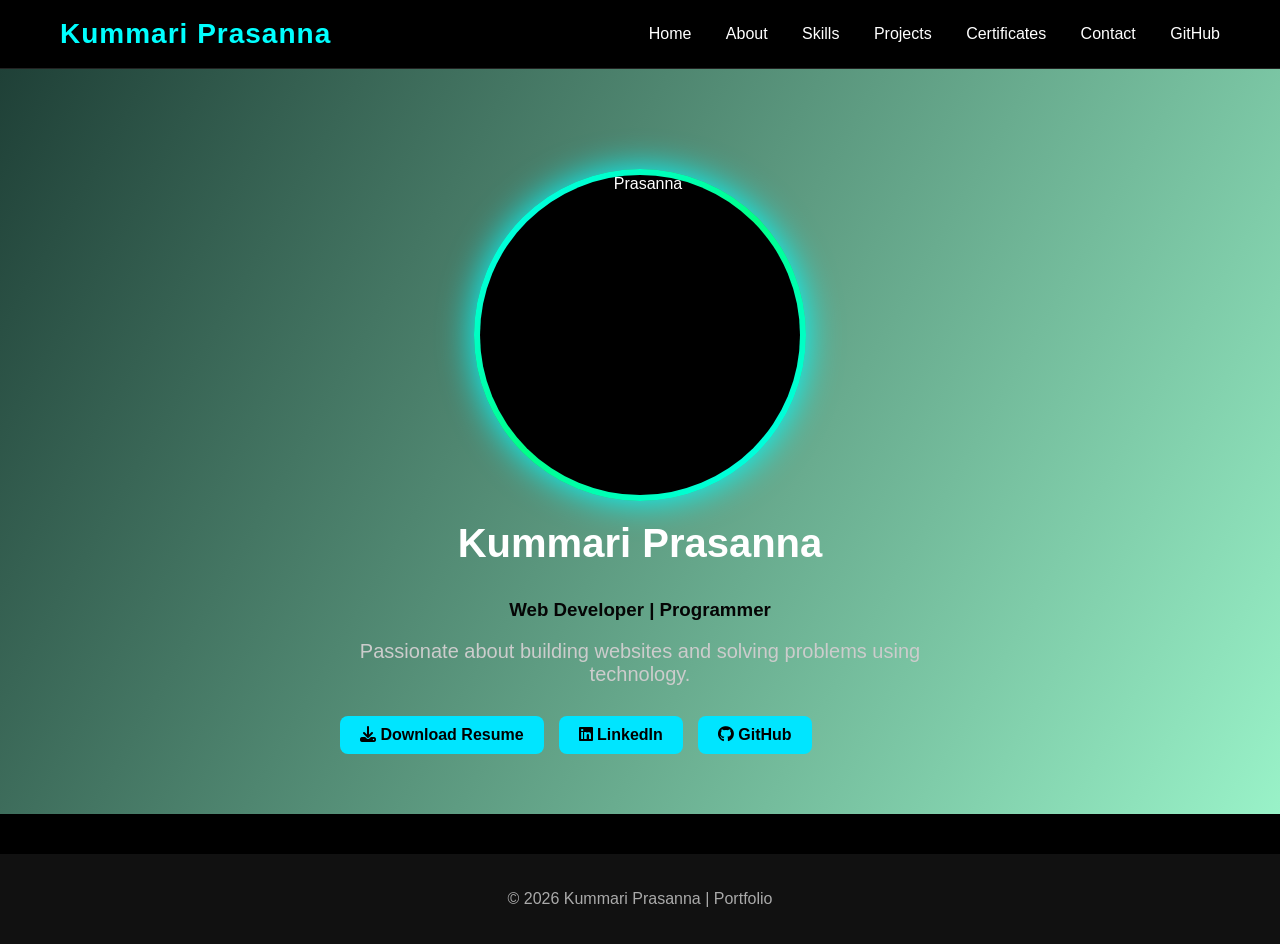
==== index.html @ 34f8f638 "Add files via upload" ====
<!DOCTYPE html>
<html lang="en">

<head>

<meta charset="UTF-8">
<meta name="viewport" content="width=device-width, initial-scale=1.0">

<title>Prasanna Portfolio</title>

<link rel="stylesheet" href="style.css">

<!-- Icons -->
<link rel="stylesheet"
href="https://cdnjs.cloudflare.com/ajax/libs/font-awesome/6.5.0/css/all.min.css">

</head>

<body>

<!-- NAVBAR -->


<header class="navbar">

<div class="logo">Kummari Prasanna</div>

<nav>

<a href="index.html">Home</a>
<a href="about.html">About</a>
<a href="skills.html">Skills</a>
<a href="projects.html">Projects</a>
<a href="certificates.html">Certificates</a>
<a href="contact.html">Contact</a>
<a href="github.html">GitHub</a>

</nav>


</header>


<!-- HERO SECTION -->

<section class="hero">

<!-- PROFILE IMAGE -->

<div class="profile-wrapper">

<img src="images/prasanna.jpeg" alt="Prasanna" class="profile-img">

</div>


<!-- INTRO CONTENT -->

<div class="hero-content">

<h1>Kummari Prasanna</h1>

<h3>Web Developer | Programmer</h3>

<p>
Passionate about building websites and solving problems using technology.
</p>

<div class="hero-buttons">

<a href="resume/Prasanna_Resume.pdf" download class="btn">

<i class="fa-solid fa-download"></i> Download Resume

</a>

<a href="https://www.linkedin.com/in/kummari-prasanna-b867a9321?utm_source=share&utm_campaign=share_via&utm_content=profile&utm_medium=android_app" class="btn">

<i class="fa-brands fa-linkedin"></i> LinkedIn

</a>

<a href="https://github.com/PrasannaKummari915" class="btn">

<i class="fa-brands fa-github"></i> GitHub

</a>

</div>

</div>

</section>


<!-- FOOTER -->

<footer>

<p>© 2026 Kummari Prasanna | Portfolio</p>

</footer>


</body>

</html>
---- style.css ----
/* GENERAL */

body{
font-family: Arial, sans-serif;
margin:0;
background-color:black;
color:white;
}
/* NAVBAR */

.navbar{

display:flex;

justify-content:space-between;

align-items:center;

padding:18px 60px;

background:#000;

border-bottom:1px solid #222;

position:sticky;

top:0;

z-index:1000;

}

/* NAME LEFT */

.logo{

font-size:28px;

font-weight:bold;

color:#00ffff;

letter-spacing:1px;

}

/* NAV LINKS RIGHT */

nav a{

color:white;

text-decoration:none;

margin-left:30px;

font-size:16px;

font-weight:500;

transition:0.3s;

}

/* HOVER EFFECT */

nav a:hover{

color:#00ffff;

text-shadow:0 0 8px #00ffff;

}

/* HOME PAGE */

.hero{
text-align:center;
padding:120px 20px;
}

.hero h1{
font-size:48px;
}

.hero p{
font-size:20px;
color:#ccc;
}

/* BUTTON */

button{
padding:10px 20px;
background:#00ffff;
border:none;
border-radius:5px;
font-weight:bold;
cursor:pointer;
}

button:hover{
background:#00cccc;
}

/* ABOUT PAGE */

.page-title{
text-align:center;
margin-top:40px;
font-size:40px;
}

.about-container{
display:flex;
justify-content:center;
gap:30px;
flex-wrap:wrap;
padding:40px;
}

.about-card{
background:#1a1a1a;
padding:25px;
border-radius:10px;
width:350px;
box-shadow:0 0 10px rgba(0,255,255,0.5);
}

.about-card h2{
color:#00ffff;
}

/* EDUCATION */

.section-title{
text-align:center;
font-size:32px;
}

.education-container{
display:flex;
justify-content:center;
gap:30px;
flex-wrap:wrap;
padding:40px;
}

.edu-card{
background:#111;
padding:20px;
border-radius:10px;
width:250px;
text-align:center;
box-shadow:0 0 10px rgba(0,255,255,0.3);
}

/* SKILLS PAGE */

.skills-container{
width:60%;
margin:auto;
padding:40px;
}

.skill{
margin-bottom:25px;
}

.skill p{
margin-bottom:5px;
}

.bar{
background:#333;
height:12px;
border-radius:10px;
}

.progress{
height:12px;
border-radius:10px;
}

.html{width:90%;background:#e44d26;}
.css{width:85%;background:#2965f1;}
.js{width:75%;background:#f0db4f;}
.php{width:70%;background:#777bb4;}
.mysql{width:70%;background:#00758f;}
.java{width:65%;background:#f89820;}

/* PROJECT PAGE */

.cards{
display:flex;
justify-content:center;
flex-wrap:wrap;
gap:30px;
padding:40px;
}

.card{
background:#1e1e1e;
padding:25px;
border-radius:10px;
width:320px;
text-align:center;
box-shadow:0 0 10px rgba(0,255,255,0.4);
}

.card h2{
color:#00ffff;
}

.card a{
text-decoration:none;
}

/* GALLERY */

.gallery{
display:flex;
justify-content:center;
flex-wrap:wrap;
gap:20px;
padding:40px;
}

.gallery img{
width:250px;
border-radius:10px;
box-shadow:0 0 10px rgba(255,255,255,0.2);
}

/* CONTACT */

.contact-box{
text-align:center;
padding:50px;
}

.contact-box input,
.contact-box textarea{
width:300px;
padding:10px;
margin:10px;
border:none;
border-radius:5px;
}

.contact-box textarea{
height:120px;
}

.contact-box button{
margin-top:10px;
}

/* FOOTER */

footer{
text-align:center;
padding:20px;
background:#111;
color:#aaa;
margin-top:40px;
}
.skills-section{
width:70%;
margin:auto;
}

.skill-box{
display:flex;
align-items:center;
gap:20px;
margin:15px 0;
}

.skill-box span{
width:120px;
}

.skill-bar{
flex:1;
background:#333;
height:12px;
border-radius:10px;
}

.skill-fill{
height:12px;
border-radius:10px;
}

.percent{
width:50px;
}

.html{width:90%;background:#e44d26;}
.css{width:85%;background:#2965f1;}
.js{width:75%;background:#f0db4f;}
.php{width:70%;background:#777bb4;}
.mysql{width:75%;background:#00758f;}
.java{width:70%;background:#f89820;}
.github{width:80%;background:#6e5494;}
.github-section{
text-align:center;
padding:40px;
}

.github-section img{
margin-top:20px;
width:80%;
border-radius:10px;
box-shadow:0 0 10px rgba(0,255,255,0.4);
}
.profile-photo{
width:180px;
height:180px;
border-radius:50%;
border:4px solid #00ffff;
object-fit:cover;
margin-bottom:20px;
box-shadow:0 0 15px #00ffff;
}
/* HERO SECTION */

.hero{
text-align:center;
padding:80px;
background:linear-gradient(120deg,#1f4037,#99f2c8);
}

.title{
color:#222;
}

.profile-photo{
width:180px;
height:180px;
border-radius:50%;
border:5px solid white;
object-fit:cover;
margin-bottom:20px;
}

/* INTRO */

.intro{
text-align:center;
padding:50px;
background:#111;
}

/* SKILLS */

.skills-container{
width:60%;
margin:auto;
padding:40px;
}

.skill-box{
display:flex;
justify-content:space-between;
padding:15px;
margin:12px 0;
border-radius:8px;
color:white;
font-weight:bold;
}

/* SKILL COLORS */

.html{background:#e44d26;}
.css{background:#2965f1;}
.js{background:#f0db4f;color:black;}
.java{background:#f89820;}
.php{background:#777bb4;}
.mysql{background:#00758f;}
.github{background:#6e5494;}

.range{
font-weight:bold;
}

/* FOOTER */

footer{
text-align:center;
padding:20px;
background:#111;
color:#aaa;
}
.skill img{
width:30px;
height:30px;
margin-right:10px;
}

.skill{
display:flex;
align-items:center;
gap:10px;
margin-top:15px;
}

.skill p{
width:80px;
}
.certificate-container{
display:flex;
justify-content:center;
gap:30px;
flex-wrap:wrap;
padding:40px;
}

.certificate-card{
background:#111;
padding:25px;
width:300px;
border-radius:10px;
box-shadow:0 0 10px rgba(0,255,255,0.4);
text-align:center;
}

.certificate-card h3{
color:#00ffff;
}
/* PROFILE IMAGE */

.profile-container{
display:flex;
justify-content:center;
margin-top:40px;
}

.profile-photo{

width:220px;
height:220px;

object-fit:cover;

border-radius:50%;

border:5px solid cyan;

box-shadow:0 0 25px cyan;

}
/* ABOUT PAGE */

.about-container{

display:flex;

flex-wrap:wrap;

justify-content:center;

gap:30px;

padding:40px;

}

.about-box{

background:#111;

width:320px;

padding:25px;

border-radius:12px;

color:white;

box-shadow:0 0 10px #444;

transition:0.3s;

}

.about-box h2{

color:cyan;

margin-bottom:15px;

}

/* glow effect */

.about-box:hover{

transform:scale(1.05);

box-shadow:0 0 25px cyan;

}
/* SKILLS PAGE */

.skills-grid{

display:flex;
justify-content:center;
gap:50px;
flex-wrap:wrap;
margin-top:40px;

}

.skill-box{

background:#111;

padding:25px;

width:320px;

border-radius:12px;

box-shadow:0 0 15px cyan;

}

.tools-box{

background:#111;

padding:25px;

width:350px;

margin:40px auto;

border-radius:12px;

box-shadow:0 0 15px orange;

}

.skill-box h2,
.tools-box h2{

color:cyan;
margin-bottom:20px;

}

.skill{

margin-bottom:15px;

}

.skill span{

font-weight:bold;
color:white;

}

.bar{

background:#333;

height:20px;

border-radius:20px;

margin-top:5px;

}

.progress{

height:20px;

border-radius:20px;

text-align:right;

padding-right:8px;

font-size:12px;

color:black;

}

/* COLORS */

.c{width:85%;background:#4caf50;}

.java{width:75%;background:#f89820;}

.python{width:60%;background:#306998;}

.js{width:50%;background:#f7df1e;}

.html{width:75%;background:#ff5722;}

.css{width:70%;background:#2196f3;}

.php{width:40%;background:#777bb4;}

.mysql{width:80%;background:#00758f;}

.github{width:80%;background:#6e5494;}

.xampp{width:75%;background:#fb7a24;}

.firebase{width:50%;background:#ffca28;}
/* CERTIFICATES PAGE */

.certificate-container{

width:80%;
margin:auto;
padding:40px;

}

.certificate-row{

display:flex;
align-items:center;

background:#111;

margin-bottom:20px;

padding:15px;

border-radius:10px;

box-shadow:0 0 10px cyan;

transition:0.3s;

}

.certificate-row:hover{

box-shadow:0 0 20px cyan;

transform:scale(1.02);

}

.certificate-row img{

width:150px;

height:100px;

object-fit:cover;

border-radius:6px;

margin-right:20px;

}

.certificate-info h3{

color:cyan;
margin-bottom:5px;

}

.certificate-info p{

color:white;
font-size:14px;

}
.btn{
display:inline-block;
padding:10px 20px;
background:cyan;
color:black;
text-decoration:none;
border-radius:6px;
font-weight:bold;
margin-top:10px;
}

.btn:hover{
background:white;
color:black;
}
/* skill rows */

.skill-row{

display:flex;

justify-content:space-between;

align-items:center;

margin-bottom:15px;

font-size:16px;

color:white;

}

/* percentage badges */

.percent{

padding:5px 12px;

border-radius:20px;

font-size:13px;

font-weight:bold;

color:black;

}

/* COLORS */

.c{background:#4caf50;}

.java{background:#f89820;}

.python{background:#306998;}

.js{background:#f7df1e;}

.html{background:#ff5722;}

.css{background:#2196f3;}

.php{background:#777bb4;}

.mysql{background:#00758f;}

.github{background:#6e5494;}

.xampp{background:#fb7a24;}

.firebase{background:#ffca28;}
.skills-section{
text-align:center;
padding:60px 20px;
color:white;
}

.skills-title{
font-size:40px;
margin-bottom:40px;
}

.skills-container{
display:flex;
justify-content:center;
gap:40px;
flex-wrap:wrap;
}

/* 3D SKILL CARD */

.skill-card{
background:#111;
padding:30px;
width:320px;
border-radius:15px;
transition:0.4s;
transform-style:preserve-3d;
}

/* 3D HOVER */

.skill-card:hover{
transform:translateY(-10px) scale(1.05);
}

/* GLOW COLORS */

.language-card{
box-shadow:0 0 25px #00ffff;
}

.framework-card{
box-shadow:0 0 25px #ff5722;
}

.tools-card{
box-shadow:0 0 25px #ffa500;
}

/* SKILL ROW */

.skill{
text-align:left;
margin-bottom:20px;
}

.skill i{
margin-right:10px;
}

.bar{
width:100%;
height:8px;
background:#333;
border-radius:10px;
margin-top:6px;
}

.bar div{
height:8px;
border-radius:10px;
}

/* SKILL COLORS */

.c{width:85%; background:#4caf50;}

.java{width:75%; background:#f89820;}

.python{width:60%; background:#306998;}

.js{width:50%; background:#f7df1e;}

.html{width:75%; background:#ff5722;}

.css{width:70%; background:#2196f3;}

.php{width:40%; background:#777bb4;}

.mysql{width:80%; background:#00758f;}

.github{width:80%; background:#6e5494;}

.xampp{width:75%; background:#fb7a24;}

.firebase{width:50%; background:#ffca28;}
.profile-container{
display:flex;
justify-content:center;
margin-top:40px;
}

/* PROFILE IMAGE WRAPPER */

.profile-wrapper{

display:flex;

justify-content:center;

margin-top:40px;

animation:float 4s ease-in-out infinite;

}

/* PROFILE IMAGE */

.profile-img{

width:320px;

height:320px;

border-radius:50%;

object-fit:cover;

/* show face properly */

object-position:50% 25%;

border:6px solid transparent;

/* gradient ring */

background:
linear-gradient(#000,#000) padding-box,
linear-gradient(135deg,#00ffff,#00ff88,#00ffff) border-box;

box-shadow:0 0 35px #00ffff;

transition:0.4s;

}

/* HOVER EFFECT */

.profile-img:hover{

transform:scale(1.05);

box-shadow:0 0 60px #00ffff;

}

/* FLOATING ANIMATION */

@keyframes float{

0%{
transform:translateY(0px);
}

50%{
transform:translateY(-10px);
}

100%{
transform:translateY(0px);
}

}
.hero{

display:flex;

flex-direction:column;

align-items:center;

text-align:center;

padding:60px 20px;

}

/* NAME */

.hero h1{

font-size:40px;

margin-top:20px;

}

/* ROLE */

.hero h3{

color:#050505;

margin-top:5px;

}

/* DESCRIPTION */

.hero p{

max-width:600px;

margin-top:10px;

color:#ccc;

}

/* BUTTONS */

.hero-buttons{

margin-top:20px;

display:flex;

gap:15px;

}

.btn{

background:#00e5ff;

color:black;

padding:10px 20px;

border-radius:8px;

text-decoration:none;

font-weight:bold;

transition:0.3s;

}

.btn:hover{

background:#00bcd4;

transform:scale(1.05);

}
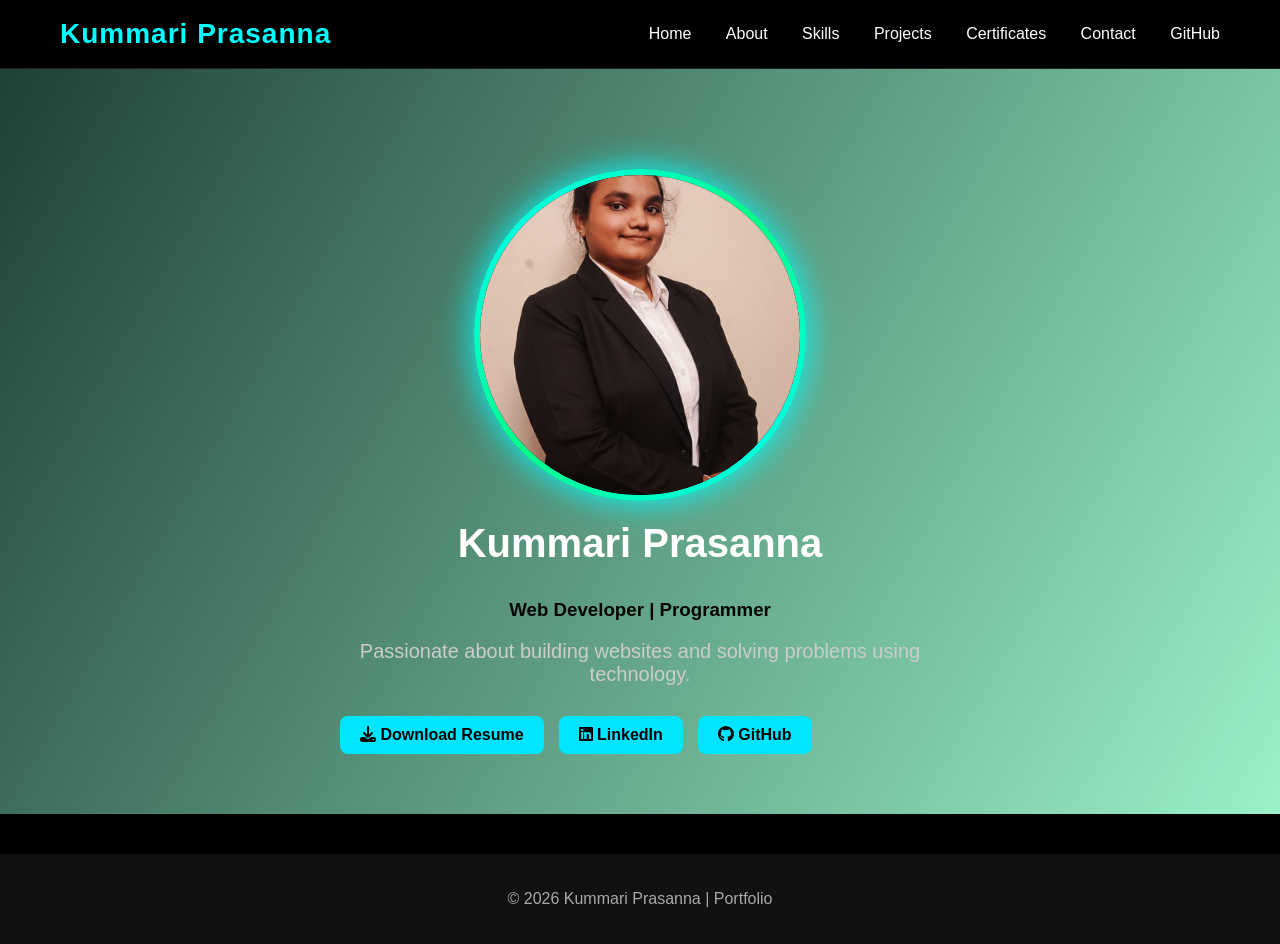
==== commit 6fb08aa9: "Update index.html" ====
--- a/index.html
+++ b/index.html
@@ -49,7 +49,7 @@
 
 <div class="profile-wrapper">
 
-<img src="images/prasanna.jpeg" alt="Prasanna" class="profile-img">
+<img src="prasanna.jpeg" alt="Prasanna" class="profile-img">
 
 </div>
 
@@ -104,4 +104,4 @@
 
 </body>
 
-</html>+</html>
